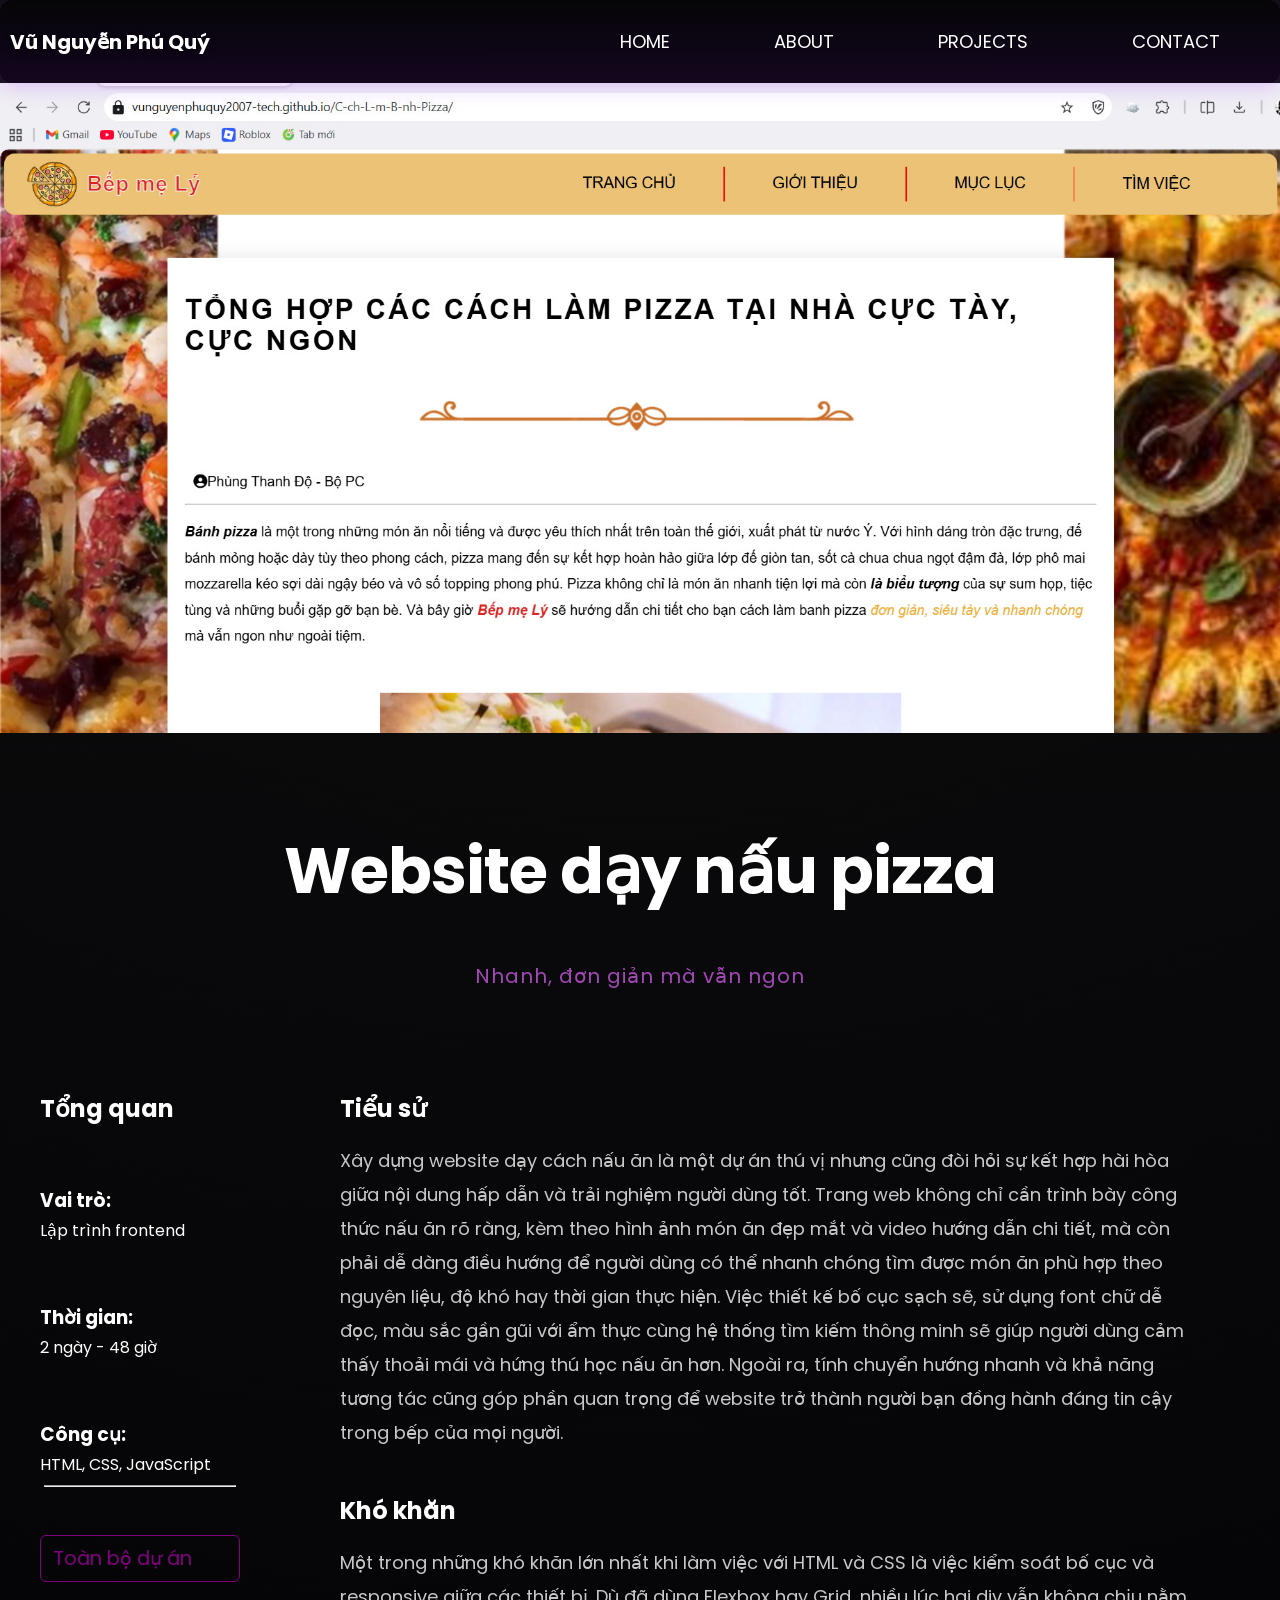
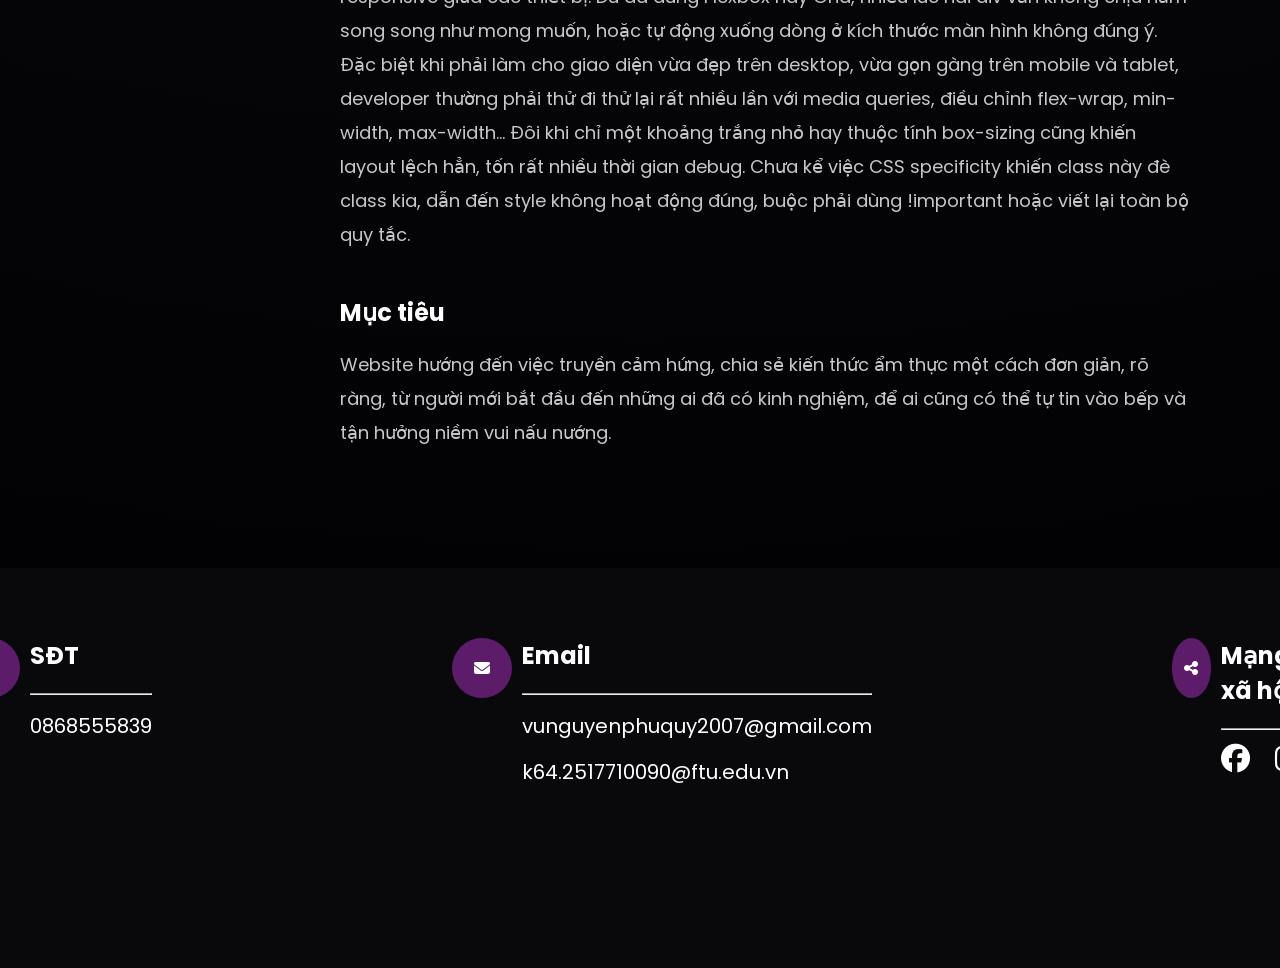
==== project/du-an.html @ 5a4d3291 "Add files via upload" ====
<!doctype html>
<html lang="vi">
  <head>
    <meta charset="UTF-8" />
    <meta name="viewport" content="width=device-width, initial-scale=1.0" />
    <title>Document</title>
    <link rel="stylesheet" href="css2.css" />
    <link
      href="https://fonts.googleapis.com/css2?family=Poppins:wght@400;600&display=swap"
      rel="stylesheet"
    />
    <link
      rel="stylesheet"
      href="https://cdnjs.cloudflare.com/ajax/libs/font-awesome/6.5.0/css/all.min.css"
    />
  </head>
  <body>
    <nav class="nav">
      <div class="logo">
        <h2>Vũ Nguyễn Phú Quý</h2>
      </div>
      <div class="menu">
        <a href="../index.html" class="active">HOME</a>
        <a href="../index.html#about" class="active">ABOUT</a>
        <a href="../index.html#work" class="active">PROJECTS</a>
        <a href="#contact-me" class="active">CONTACT</a>
      </div>
    </nav>
    <img class="anh1" src="../img/anh1.jpg" alt="">
    <h1 class="h1">Website dạy nấu pizza</h1>
    <p class="p1">Nhanh, đơn giản mà vẫn ngon</p>
    <section class="content">
        <div class="overview">
            <h1>Tổng quan</h1>
            <h3 class="h3-1">Vai trò:</h3>
            <p class="p2">Lập trình frontend</p>
            <h3 class="h3-1">Thời gian:</h3>
            <p class="p2">2 ngày - 48 giờ</p>
            <h3 class="h3-1">Công cụ:</h3>
            <p class="p2">HTML, CSS, JavaScript</p>
            <hr>
            <a href="https://vunguyenphuquy2007-tech.github.io/C-ch-L-m-B-nh-Pizza/" target="_blank">Toàn bộ dự án</a>
        </div>
        <div class="noidung">
            <h1>Tiểu sử</h1>
            <p class="p4">Xây dựng website dạy cách nấu ăn là một dự án thú vị nhưng cũng đòi hỏi sự kết hợp hài hòa giữa nội dung hấp dẫn và trải nghiệm người dùng tốt. Trang web không chỉ cần trình bày công thức nấu ăn rõ ràng, kèm theo hình ảnh món ăn đẹp mắt và video hướng dẫn chi tiết, mà còn phải dễ dàng điều hướng để người dùng có thể nhanh chóng tìm được món ăn phù hợp theo nguyên liệu, độ khó hay thời gian thực hiện. Việc thiết kế bố cục sạch sẽ, sử dụng font chữ dễ đọc, màu sắc gần gũi với ẩm thực cùng hệ thống tìm kiếm thông minh sẽ giúp người dùng cảm thấy thoải mái và hứng thú học nấu ăn hơn. Ngoài ra, tính chuyển hướng nhanh và khả năng tương tác cũng góp phần quan trọng để website trở thành người bạn đồng hành đáng tin cậy trong bếp của mọi người.</p>
            <br>
            <h1>Khó khăn</h1>
            <p class="p4">Một trong những khó khăn lớn nhất khi làm việc với HTML và CSS là việc kiểm soát bố cục và responsive giữa các thiết bị. Dù đã dùng Flexbox hay Grid, nhiều lúc hai div vẫn không chịu nằm song song như mong muốn, hoặc tự động xuống dòng ở kích thước màn hình không đúng ý. Đặc biệt khi phải làm cho giao diện vừa đẹp trên desktop, vừa gọn gàng trên mobile và tablet, developer thường phải thử đi thử lại rất nhiều lần với media queries, điều chỉnh flex-wrap, min-width, max-width… Đôi khi chỉ một khoảng trắng nhỏ hay thuộc tính box-sizing cũng khiến layout lệch hẳn, tốn rất nhiều thời gian debug. Chưa kể việc CSS specificity khiến class này đè class kia, dẫn đến style không hoạt động đúng, buộc phải dùng !important hoặc viết lại toàn bộ quy tắc.</p>
            <br>
            <h1>Mục tiêu</h1>
            <p class="p4">Website hướng đến việc truyền cảm hứng, chia sẻ kiến thức ẩm thực một cách đơn giản, rõ ràng, từ người mới bắt đầu đến những ai đã có kinh nghiệm, để ai cũng có thể tự tin vào bếp và tận hưởng niềm vui nấu nướng.</p>
        </div>
    </section>
    </section>
    <section id="contact-me" class="contact-me">
      <div class="inside">
        <div class="SDT">
          <div class="icon">
          <i class="fa-solid fa-phone"></i></div>
          <div class="content2">
            <h2>SĐT</h2>
            <hr>
            <p><a class="link1" href="tel:+8468555839" target="_blank">0868555839</a></p>
          </div>
        </div>
        <p>
        <div class="Email">
          <div class="icon"><i class="fa-solid fa-envelope"></i></div>
          <div class="content3">
            <h2>Email</h2>
            <hr>
              <p>
                <a class="link2" href="mailto:vunguyenphuquy2007@gmail.com" target="_blank">vunguyenphuquy2007@gmail.com</a>
              </p>
              <p>
                <a class="link2" href="mailto:k64.2517710090@ftu.edu.vn" target="_blank">k64.2517710090@ftu.edu.vn</a>
              </p>
          </div>
          </div>
        </p>
        <div class="social">
          <div class="icon"><i class="fa-solid fa-share-nodes"></i></div>
          <div class="content4">
            <h2>Mạng xã hội</h2>
            <hr>
          <div class="suka">
            <a href="https://www.facebook.com/share/1E6HQ9hgTr/" target="_blank" class="face"><i class="fa-brands fa-facebook"></i></a>
            <a href="https://www.instagram.com/vunguyenphuquy" target="_blank" class="insta"><i class="fa-brands fa-instagram"></i></a>
          </div>
          </div>
        </div>
      </div>
    </section>
  </body>
</html>
---- project/css2.css ----
nav {
  background-color: #36064d;
  display: flex;
  justify-content: space-between;
  align-items: center;
  padding: 10px 10px;
  position: sticky;
  top: 0%;
  box-shadow: 0 4px 20px rgba(168, 85, 247, 0.3);
  border-radius: 12px;
  background: linear-gradient(180deg, #050507, #14061f);
}
.logo h2 {
  font-family: "Poppins", sans-serif;
  color: white;
  font-size: 20px;
  display: flex;
  flex-direction: column;
  text-shadow: 0 2px 8px rgba(0, 0, 0, 0.3);
}
body {
  background:
    radial-gradient(circle at top, rgba(62, 60, 60, 0.15), transparent),
    linear-gradient(180deg, #050507, #000002);
  margin: 0;
  color: white;
  font-family: "Poppins", sans-serif;
}
.menu a:hover {
  color: white;
}
.menu .active:hover {
  background: #5d1c6a;
  border-radius: 12px;
  padding: 30px 50px;
}
.menu a {
  font-family: "Poppins", sans-serif;
  font-size: large;
  padding: 50px;
  text-decoration: none;
  color: white;
}
.anh1 {
  width: 100%;

  height: 650px;

  object-fit: cover;

  display: block;
}
.h1 {
  display: flex;
  align-items: center;
  justify-content: center;

  margin-top: 90px;

  letter-spacing: -1px;

  font-size: clamp(42px, 5vw, 68px);

  text-align: center;
}
.p1 {
  display: flex;
  justify-content: center;

  margin-top: 10px;

  color: #a346b6;

  letter-spacing: 1px;

  font-size: 20px;

  text-align: center;
  color: #a346b6;
}
.content {
  display: flex;

  gap: 100px;

  width: min(100%, 1400px);

  margin: 100px auto;

  padding: 0 40px;

  box-sizing: border-box;

  align-items: flex-start;
}
.overview {
  width: 200px;
  display: flex;
  flex-direction: column;
  flex-shrink: 0;
}
.overview h1 {
  margin: 0;
}
.h3-1 {
  margin-top: 60px;
  margin-bottom: 3px;
  font-weight: bold;
}
.p2 {
  margin: 0;
  font-size: medium;
}
.overview hr {
  max-width: 190px;
  width: 200px;
  display: flex;
  align-items: flex-start;
}
.overview a {
  padding-top: 70px;
  padding-left: 21px;
  text-decoration: none;
  font-size: larger;
  display: inline-block;
  margin-top: 40px;
  padding: 8px 12px;
  border: 1px solid purple;
  color: purple;
  border-radius: 6px;
}
.overview a:hover {
  background-color: purple;
  color: black;
}
.p4 {
  line-height: 34px;

  font-size: 18px;

  color: rgba(255, 255, 255, 0.78);
}
.noidung {
  max-width: 850px;
}
.noidung h1 {
  margin: 0;
}
.contact-me {
  color: white;
  margin-top: 80px;
  background-color: #09090c;
  width: 100%;
  border-radius: 0%;
  margin-bottom: 0;
  padding-bottom: 0%;
  font-family: "Poppins", sans-serif;
  display: flex;
  height: 400px;
}
.contact-me .inside {
  justify-content: center;

  display: flex;

  width: 100%;

  gap: 150px;

  margin-top: 50px;

  box-sizing: border-box;
}
.icon {
  border-radius: 50%;
  background-color: #5d1c6a;
  width: 60px;
  height: 60px;
  display: inline-flex;
  justify-content: center;
  align-items: center;
  margin-top: 20px;
}
.SDT {
  gap: 10px;
  justify-content: space-between;
  display: flex;
}
.Email {
  gap: 10px;
  justify-content: space-between;
  display: flex;
}
.social {
  gap: 10px;
  justify-content: space-between;
  display: flex;
}
.link1 {
  font-family: "Poppins", sans-serif;
  text-decoration: none;
  color: white;
  font-size: 20px;
}
.link1:hover {
  color: #a855f7;
  font-weight: bold;
}
.link2 {
  font-family: "Poppins", sans-serif;
  text-decoration: none;
  color: white;
  font-size: 20px;
  line-height: 30px;
}
.link2:hover {
  color: #a855f7;
  font-weight: bold;
}
.face {
  border-radius: 50%;
  color: white;
  font-size: 29px;
}
.face:hover {
  color: #a855f7;
  font-weight: bold;
}
.suka {
  gap: 25px;
  display: flex;
}
.insta {
  border-radius: 50%;
  color: white;
  font-size: 29px;
}
.insta:hover {
  color: #a855f7;
  font-weight: bold;
}
.work1 {
  border: 2px solid #36064d;
  border-radius: 12px;
  display: flex;
  margin-top: 80px;
  justify-content: space-between;
  margin-left: 300px;
  margin-right: 300px;
  height: 300px;
  align-items: center;
  color: white;
  font-family: "Poppins", sans-serif;
}
.anh2 {
  width: 400px;
  height: 300px;
  justify-content: flex-end;
  display: block;
}
.words {
  margin-top: 1px;
  padding-left: 20px;
  margin-left: 50px;
  height: 200px;
  max-width: 500px;
}
.words p {
  padding-left: 35px;
  margin-top: 1px;
}
.words a {
  color: rgb(239, 219, 219);
  display: flex;
  padding-top: 40px;
  padding-left: 120px;
  font-size: larger;
  border: 10px 10px;
}
.words a:hover {
  font-weight: bold;
  color: #a855f7;
}
.words h2 {
  margin-top: 1px;
  letter-spacing: 3px;
  font-size: 25px;
}
html {
  scroll-behavior: smooth;
}

@media (max-width: 992px) {
  .content {
    flex-direction: column;

    gap: 60px;

    padding: 0 20px;
  }

  .overview {
    width: 100%;
  }

  .contact-me .inside {
    flex-direction: column;

    align-items: center;

    text-align: center;

    gap: 70px;
  }
}
/* =========================
   MOBILE RESPONSIVE
========================= */

@media (max-width:768px){

  /* NAV */

  .nav{
    flex-direction:column;

    gap:20px;

    padding:20px;
  }

  .menu{
    display:flex;

    flex-wrap:wrap;

    justify-content:center;

    gap:10px;
  }

  .menu a{
    padding:10px 14px;

    font-size:14px;
  }

  .menu .active:hover{
    padding:10px 14px;
  }

  /* HERO IMAGE */

  .anh1{
    height:300px;
  }

  /* TITLE */

  .h1{
    font-size:34px;

    margin-top:50px;

    padding:0 20px;
  }

  .p1{
    font-size:16px;

    padding:0 20px;
  }

  /* CONTENT */

  .content{
    flex-direction:column;

    gap:50px;

    margin:60px auto;

    padding:0 20px;
  }

  .overview{
    width:100%;
  }

  .overview hr{
    width:100%;
    max-width:100%;
  }

  .overview a{
    margin-top:25px;

    padding:12px 18px;

    text-align:center;
  }

  .noidung{
    max-width:100%;
  }

  .p4{
    font-size:16px;

    line-height:30px;
  }

  /* CONTACT */

  .contact-me{
    height:auto;

    padding:50px 20px;
  }

  .contact-me .inside{
    flex-direction:column;

    align-items:center;

    text-align:center;

    gap:60px;

    margin-top:0;
  }

  .SDT,
  .Email,
  .social{
    justify-content:center;
  }

  .link1,
  .link2{
    font-size:16px;
  }

}
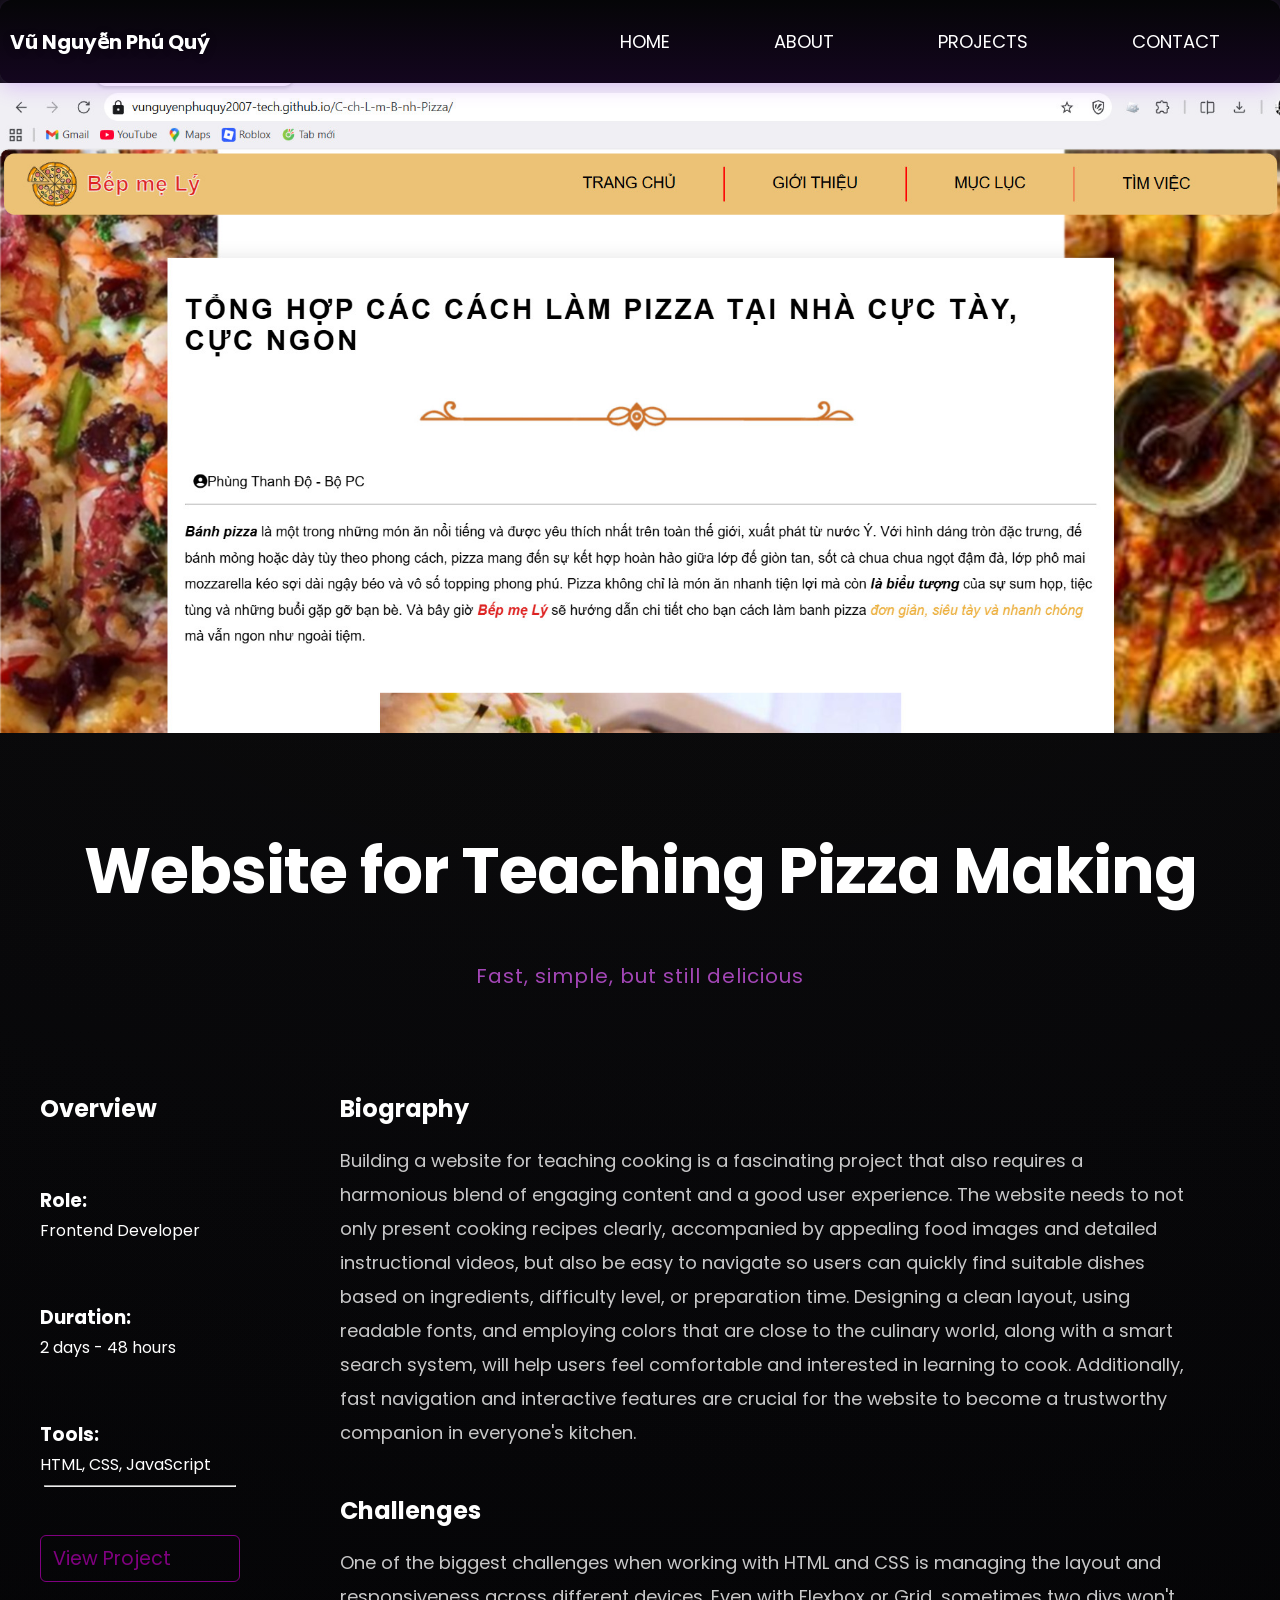
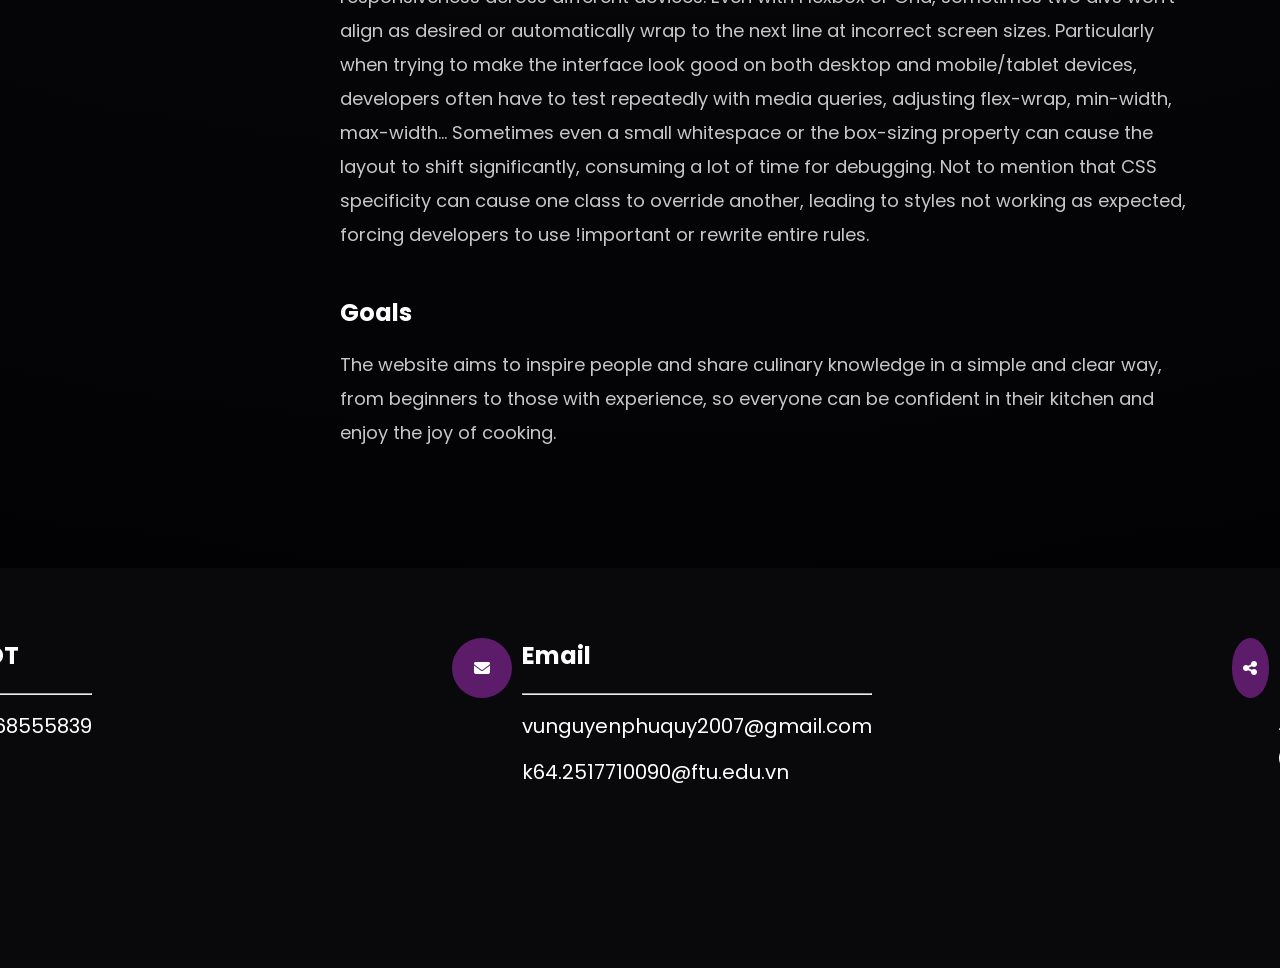
==== commit 6165c941: "Add files via upload" ====
--- a/project/du-an.html
+++ b/project/du-an.html
@@ -27,29 +27,29 @@
       </div>
     </nav>
     <img class="anh1" src="../img/anh1.jpg" alt="">
-    <h1 class="h1">Website dạy nấu pizza</h1>
-    <p class="p1">Nhanh, đơn giản mà vẫn ngon</p>
+    <h1 class="h1">Website for Teaching Pizza Making</h1>
+    <p class="p1">Fast, simple, but still delicious</p>
     <section class="content">
         <div class="overview">
-            <h1>Tổng quan</h1>
-            <h3 class="h3-1">Vai trò:</h3>
-            <p class="p2">Lập trình frontend</p>
-            <h3 class="h3-1">Thời gian:</h3>
-            <p class="p2">2 ngày - 48 giờ</p>
-            <h3 class="h3-1">Công cụ:</h3>
+            <h1>Overview</h1>
+            <h3 class="h3-1">Role:</h3>
+            <p class="p2">Frontend Developer</p>
+            <h3 class="h3-1">Duration:</h3>
+            <p class="p2">2 days - 48 hours</p>
+            <h3 class="h3-1">Tools:</h3>
             <p class="p2">HTML, CSS, JavaScript</p>
             <hr>
-            <a href="https://vunguyenphuquy2007-tech.github.io/C-ch-L-m-B-nh-Pizza/" target="_blank">Toàn bộ dự án</a>
+            <a href="https://vunguyenphuquy2007-tech.github.io/C-ch-L-m-B-nh-Pizza/" target="_blank">View Project</a>
         </div>
         <div class="noidung">
-            <h1>Tiểu sử</h1>
-            <p class="p4">Xây dựng website dạy cách nấu ăn là một dự án thú vị nhưng cũng đòi hỏi sự kết hợp hài hòa giữa nội dung hấp dẫn và trải nghiệm người dùng tốt. Trang web không chỉ cần trình bày công thức nấu ăn rõ ràng, kèm theo hình ảnh món ăn đẹp mắt và video hướng dẫn chi tiết, mà còn phải dễ dàng điều hướng để người dùng có thể nhanh chóng tìm được món ăn phù hợp theo nguyên liệu, độ khó hay thời gian thực hiện. Việc thiết kế bố cục sạch sẽ, sử dụng font chữ dễ đọc, màu sắc gần gũi với ẩm thực cùng hệ thống tìm kiếm thông minh sẽ giúp người dùng cảm thấy thoải mái và hứng thú học nấu ăn hơn. Ngoài ra, tính chuyển hướng nhanh và khả năng tương tác cũng góp phần quan trọng để website trở thành người bạn đồng hành đáng tin cậy trong bếp của mọi người.</p>
+            <h1>Biography</h1>
+            <p class="p4">Building a website for teaching cooking is a fascinating project that also requires a harmonious blend of engaging content and a good user experience. The website needs to not only present cooking recipes clearly, accompanied by appealing food images and detailed instructional videos, but also be easy to navigate so users can quickly find suitable dishes based on ingredients, difficulty level, or preparation time. Designing a clean layout, using readable fonts, and employing colors that are close to the culinary world, along with a smart search system, will help users feel comfortable and interested in learning to cook. Additionally, fast navigation and interactive features are crucial for the website to become a trustworthy companion in everyone's kitchen.</p>
             <br>
-            <h1>Khó khăn</h1>
-            <p class="p4">Một trong những khó khăn lớn nhất khi làm việc với HTML và CSS là việc kiểm soát bố cục và responsive giữa các thiết bị. Dù đã dùng Flexbox hay Grid, nhiều lúc hai div vẫn không chịu nằm song song như mong muốn, hoặc tự động xuống dòng ở kích thước màn hình không đúng ý. Đặc biệt khi phải làm cho giao diện vừa đẹp trên desktop, vừa gọn gàng trên mobile và tablet, developer thường phải thử đi thử lại rất nhiều lần với media queries, điều chỉnh flex-wrap, min-width, max-width… Đôi khi chỉ một khoảng trắng nhỏ hay thuộc tính box-sizing cũng khiến layout lệch hẳn, tốn rất nhiều thời gian debug. Chưa kể việc CSS specificity khiến class này đè class kia, dẫn đến style không hoạt động đúng, buộc phải dùng !important hoặc viết lại toàn bộ quy tắc.</p>
+            <h1>Challenges</h1>
+            <p class="p4">One of the biggest challenges when working with HTML and CSS is managing the layout and responsiveness across different devices. Even with Flexbox or Grid, sometimes two divs won't align as desired or automatically wrap to the next line at incorrect screen sizes. Particularly when trying to make the interface look good on both desktop and mobile/tablet devices, developers often have to test repeatedly with media queries, adjusting flex-wrap, min-width, max-width… Sometimes even a small whitespace or the box-sizing property can cause the layout to shift significantly, consuming a lot of time for debugging. Not to mention that CSS specificity can cause one class to override another, leading to styles not working as expected, forcing developers to use !important or rewrite entire rules.</p>
             <br>
-            <h1>Mục tiêu</h1>
-            <p class="p4">Website hướng đến việc truyền cảm hứng, chia sẻ kiến thức ẩm thực một cách đơn giản, rõ ràng, từ người mới bắt đầu đến những ai đã có kinh nghiệm, để ai cũng có thể tự tin vào bếp và tận hưởng niềm vui nấu nướng.</p>
+            <h1>Goals</h1>
+            <p class="p4">The website aims to inspire people and share culinary knowledge in a simple and clear way, from beginners to those with experience, so everyone can be confident in their kitchen and enjoy the joy of cooking.
         </div>
     </section>
     </section>
@@ -82,7 +82,7 @@
         <div class="social">
           <div class="icon"><i class="fa-solid fa-share-nodes"></i></div>
           <div class="content4">
-            <h2>Mạng xã hội</h2>
+            <h2>Social Media</h2>
             <hr>
           <div class="suka">
             <a href="https://www.facebook.com/share/1E6HQ9hgTr/" target="_blank" class="face"><i class="fa-brands fa-facebook"></i></a>
--- a/project/css2.css
+++ b/project/css2.css
@@ -165,7 +165,7 @@
 
   width: 100%;
 
-  gap: 150px;
+  gap: 180px;
 
   margin-top: 50px;
 
@@ -313,132 +313,3 @@
     gap: 70px;
   }
 }
-/* =========================
-   MOBILE RESPONSIVE
-========================= */
-
-@media (max-width:768px){
-
-  /* NAV */
-
-  .nav{
-    flex-direction:column;
-
-    gap:20px;
-
-    padding:20px;
-  }
-
-  .menu{
-    display:flex;
-
-    flex-wrap:wrap;
-
-    justify-content:center;
-
-    gap:10px;
-  }
-
-  .menu a{
-    padding:10px 14px;
-
-    font-size:14px;
-  }
-
-  .menu .active:hover{
-    padding:10px 14px;
-  }
-
-  /* HERO IMAGE */
-
-  .anh1{
-    height:300px;
-  }
-
-  /* TITLE */
-
-  .h1{
-    font-size:34px;
-
-    margin-top:50px;
-
-    padding:0 20px;
-  }
-
-  .p1{
-    font-size:16px;
-
-    padding:0 20px;
-  }
-
-  /* CONTENT */
-
-  .content{
-    flex-direction:column;
-
-    gap:50px;
-
-    margin:60px auto;
-
-    padding:0 20px;
-  }
-
-  .overview{
-    width:100%;
-  }
-
-  .overview hr{
-    width:100%;
-    max-width:100%;
-  }
-
-  .overview a{
-    margin-top:25px;
-
-    padding:12px 18px;
-
-    text-align:center;
-  }
-
-  .noidung{
-    max-width:100%;
-  }
-
-  .p4{
-    font-size:16px;
-
-    line-height:30px;
-  }
-
-  /* CONTACT */
-
-  .contact-me{
-    height:auto;
-
-    padding:50px 20px;
-  }
-
-  .contact-me .inside{
-    flex-direction:column;
-
-    align-items:center;
-
-    text-align:center;
-
-    gap:60px;
-
-    margin-top:0;
-  }
-
-  .SDT,
-  .Email,
-  .social{
-    justify-content:center;
-  }
-
-  .link1,
-  .link2{
-    font-size:16px;
-  }
-
-}
